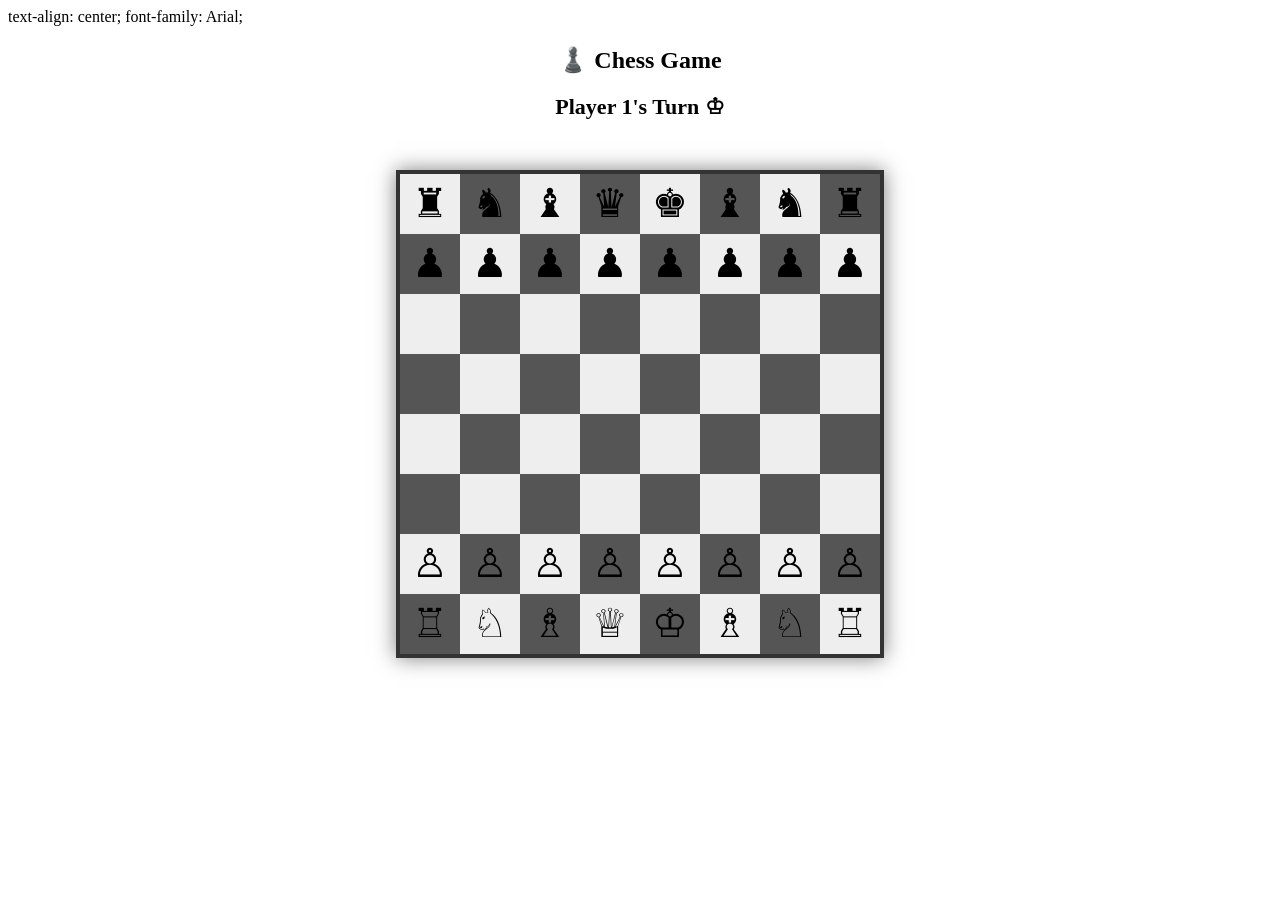
==== game.html @ 0ba6dcdc "second-commit" ====
<html lang="en">
<head>
    <meta charset="UTF-8">
    <meta name="viewport" content="width=, initial-scale=1.0">
    <title>Chess</title>
    <link rel="stylesheet" href="style.css">
    <style>
    .board {
      display: grid;
      grid-template-columns: repeat(8, 60px);
      width: 480px;
      margin: 50px auto;
    }

    .cell {
      width: 60px;
      height: 60px;

      display: flex;              /* enables centering */
      justify-content: center;    /* horizontal center */
      align-items: center;        /* vertical center */

      font-size: 40px;            /* increase piece size */
      cursor: pointer;
    }

    .white { background: #eee; }
    .black { background: #555; }
  </style>
</head>
<body>
    text-align: center;
    font-family: Arial;
    <h2 style="text-align:center; color:black;">♟️ Chess Game</h2>
    <h3 id="turnText" style="text-align:center; margin-bottom:10px;"></h3>
    <div class="board" id="board"></div>
    <div id="popup" class="popup hidden">
      <div class="popup-content">
        <h2 id="popupText"></h2>
        <button onclick="playAgain()">🔁 Play Again</button>
        <button onclick="goHome()">🏠 Home</button>
      </div>
    </div>
    <script src="script.js"></script>
</body>
</html>
---- style.css ----
.popup {
  position: fixed;
  top: 0;
  left: 0;

  width: 100vw;
  height: 100vh;

  background: rgba(0,0,0,0.7);

  display: flex;
  justify-content: center;  /* horizontal center */
  align-items: center;      /* vertical center */

  z-index: 1000; /* 🔥 ensures it stays above board */
}

#turnText {
  font-size: 22px;
  font-weight: bold;
  margin: 10px;
}

.cell:hover {
  outline: 2px solid yellow;
}

.hidden {
  display: none;
}

.popup-content {
  background: white;
  padding: 30px;
  border-radius: 10px;
  text-align: center;
}

.popup-content h2 {
  margin-bottom: 20px;
}

.popup-content button {
  padding: 10px 20px;
  font-size: 16px;
  cursor: pointer;
}
.popup-content {
  animation: pop 0.3s ease;
}

@keyframes pop {
  from { transform: scale(0.5); opacity: 0; }
  to { transform: scale(1); opacity: 1; }
}
input {
  padding: 10px;
  width: 250px;
  border-radius: 8px;
  border: none;
  font-size: 16px;
  text-align: center;
}
.popup-content button {
  padding: 10px 20px;
  font-size: 16px;
  margin: 5px;
  border: none;
  border-radius: 8px;
  cursor: pointer;
}

.popup-content button:first-child {
  background: #28a745;
  color: white;
}

.popup-content button:last-child {
  background: #007bff;
  color: white;
}

.board {
  width: min(90vw, 480px);
}
.cell {
  width: calc(100% / 8);
  height: calc(100% / 8);
}
.square.highlight {
  background-color: rgba(255, 255, 0, 0.5);
}

.square.move {
  background-color: rgba(0, 255, 0, 0.4);
}

.square.capture {
  background-color: rgba(255, 0, 0, 0.4);
}
.piece {
  transition: transform 0.2s ease;
}
.square:hover {
  cursor: pointer;
  filter: brightness(1.2);
}
.board {
  border: 4px solid #333;
  box-shadow: 0 0 20px rgba(0,0,0,0.5);
}
.square.highlight {
  transform: scale(1.05);
}
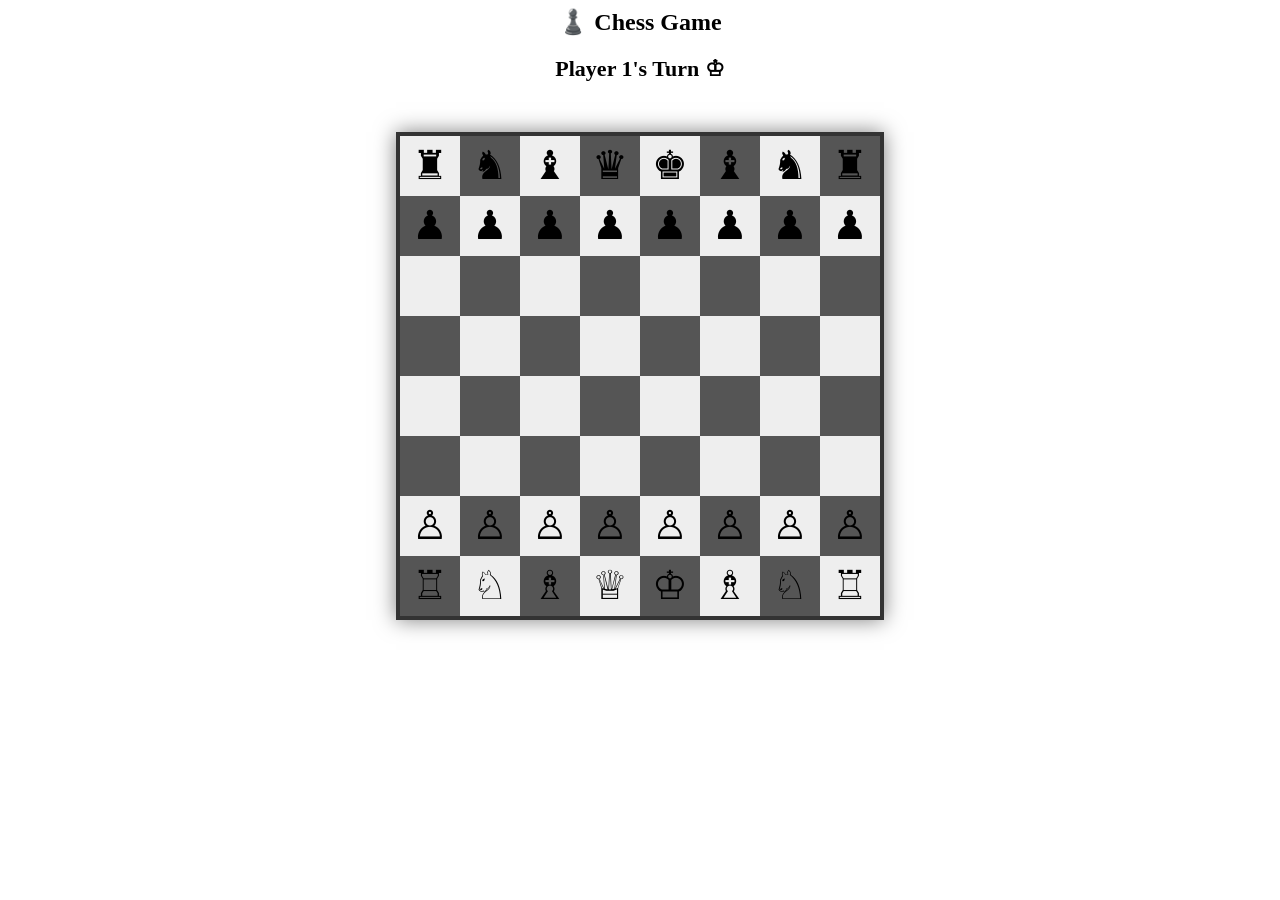
==== commit ff704cfc: "third-commit" ====
--- a/game.html
+++ b/game.html
@@ -29,8 +29,6 @@
   </style>
 </head>
 <body>
-    text-align: center;
-    font-family: Arial;
     <h2 style="text-align:center; color:black;">♟️ Chess Game</h2>
     <h3 id="turnText" style="text-align:center; margin-bottom:10px;"></h3>
     <div class="board" id="board"></div>
--- a/style.css
+++ b/style.css
@@ -111,4 +111,63 @@
 }
 .square.highlight {
   transform: scale(1.05);
+}
+.square.move::after {
+  content: "";
+  width: 15px;
+  height: 15px;
+  background: green;
+  border-radius: 50%;
+  display: block;
+  margin: auto;
+}
+.square {
+  position: relative;
+}
+
+.square.selected {
+  background-color: rgba(255, 255, 0, 0.5);
+}
+
+/* Green dot for empty move */
+.square.move::after {
+  content: "";
+  width: 18px;
+  height: 18px;
+  background: rgba(0, 0, 0, 0.5);
+  border-radius: 50%;
+  position: absolute;
+  top: 50%;
+  left: 50%;
+  transform: translate(-50%, -50%);
+}
+
+/* Red circle for capture */
+.square.capture {
+  background-color: rgba(255, 0, 0, 0.4);
+}
+.cell {
+  position: relative;
+}
+
+.cell.selected {
+  background-color: rgba(255, 255, 0, 0.5);
+}
+
+/* move dot */
+.cell.move::after {
+  content: "";
+  width: 16px;
+  height: 16px;
+  background: rgba(0, 0, 0, 0.5);
+  border-radius: 50%;
+  position: absolute;
+  top: 50%;
+  left: 50%;
+  transform: translate(-50%, -50%);
+}
+
+/* capture */
+.cell.capture {
+  background-color: rgba(255, 0, 0, 0.4);
 }
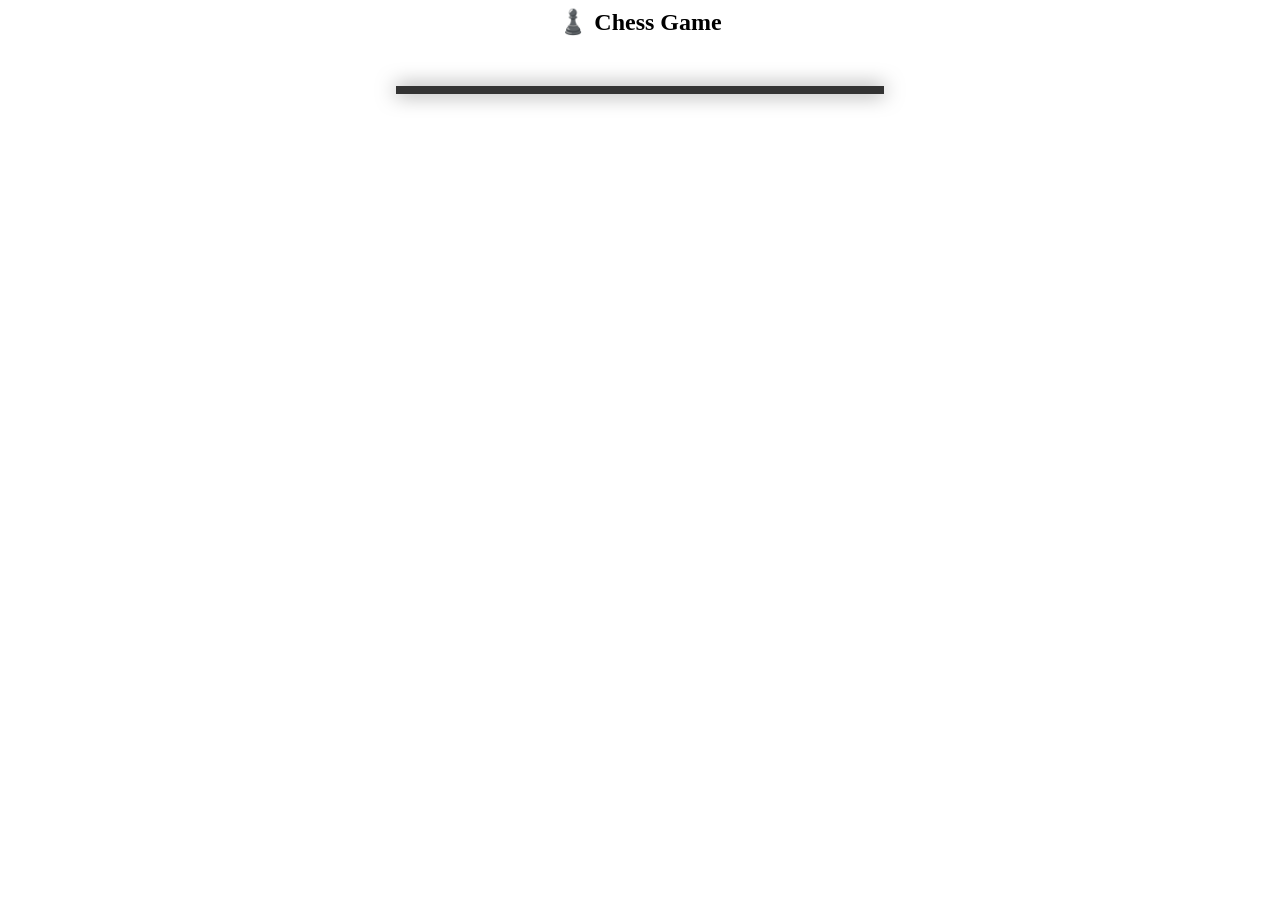
==== commit 2289f56b: "Fix chess bugs and add pawn promotion options" ====
--- a/game.html
+++ b/game.html
@@ -39,6 +39,15 @@
         <button onclick="goHome()">🏠 Home</button>
       </div>
     </div>
+    <div id="promotionPopup" class="popup hidden">
+      <div class="popup-content">
+        <h2>Promote Pawn to:</h2>
+        <button onclick="promotePiece('q')">♛ Queen</button>
+        <button onclick="promotePiece('r')">♜ Rook</button>
+        <button onclick="promotePiece('b')">♝ Bishop</button>
+        <button onclick="promotePiece('n')">♞ Knight</button>
+      </div>
+    </div>
     <script src="script.js"></script>
 </body>
 </html>
--- a/style.css
+++ b/style.css
@@ -148,6 +148,7 @@
 }
 .cell {
   position: relative;
+  transition: all 0.2s ease;
 }
 
 .cell.selected {
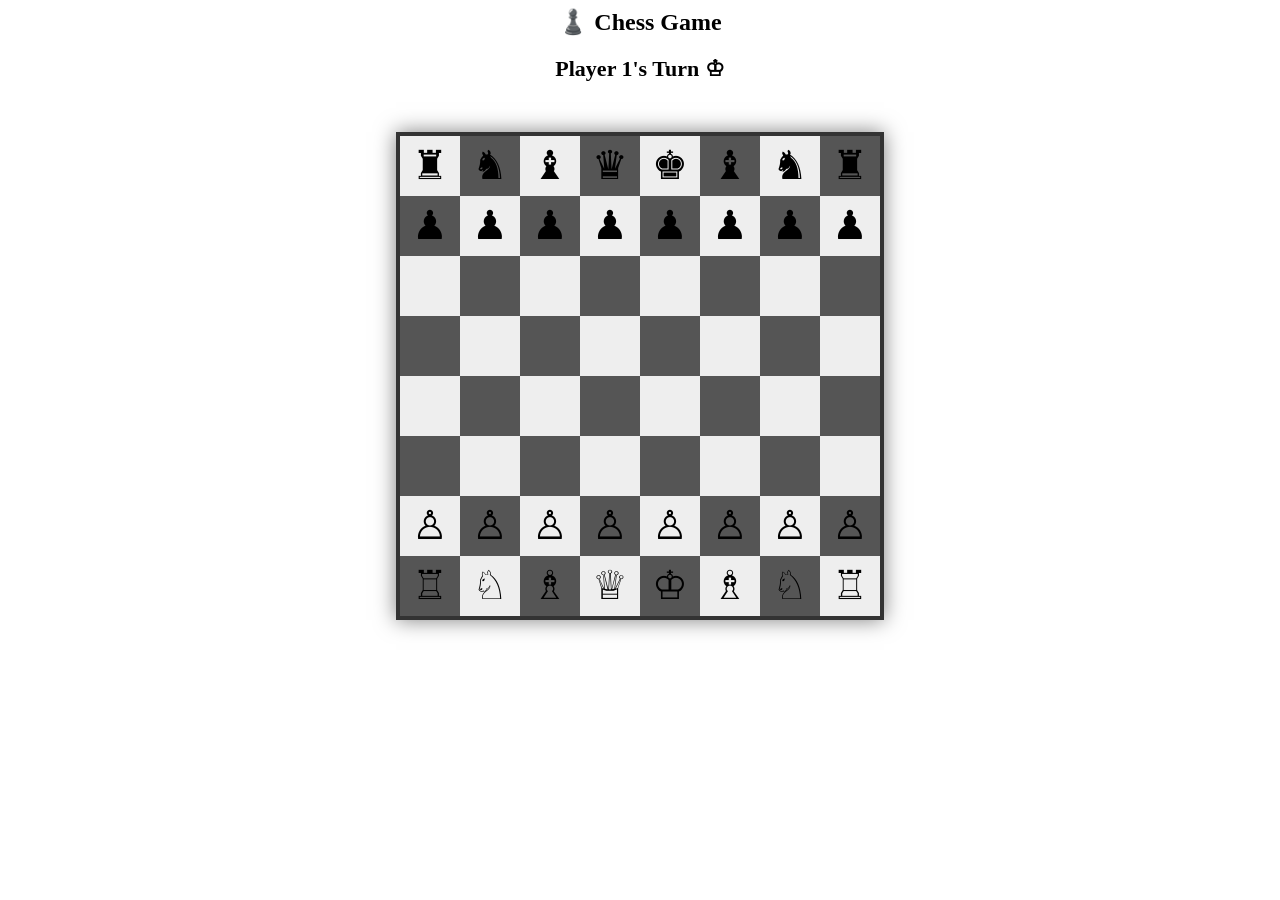
==== commit 8bd0a3ea: "Fix syntax error and HTML typos" ====
--- a/game.html
+++ b/game.html
@@ -1,7 +1,7 @@
 <html lang="en">
 <head>
     <meta charset="UTF-8">
-    <meta name="viewport" content="width=, initial-scale=1.0">
+    <meta name="viewport" content="width=device-width, initial-scale=1.0">
     <title>Chess</title>
     <link rel="stylesheet" href="style.css">
     <style>
